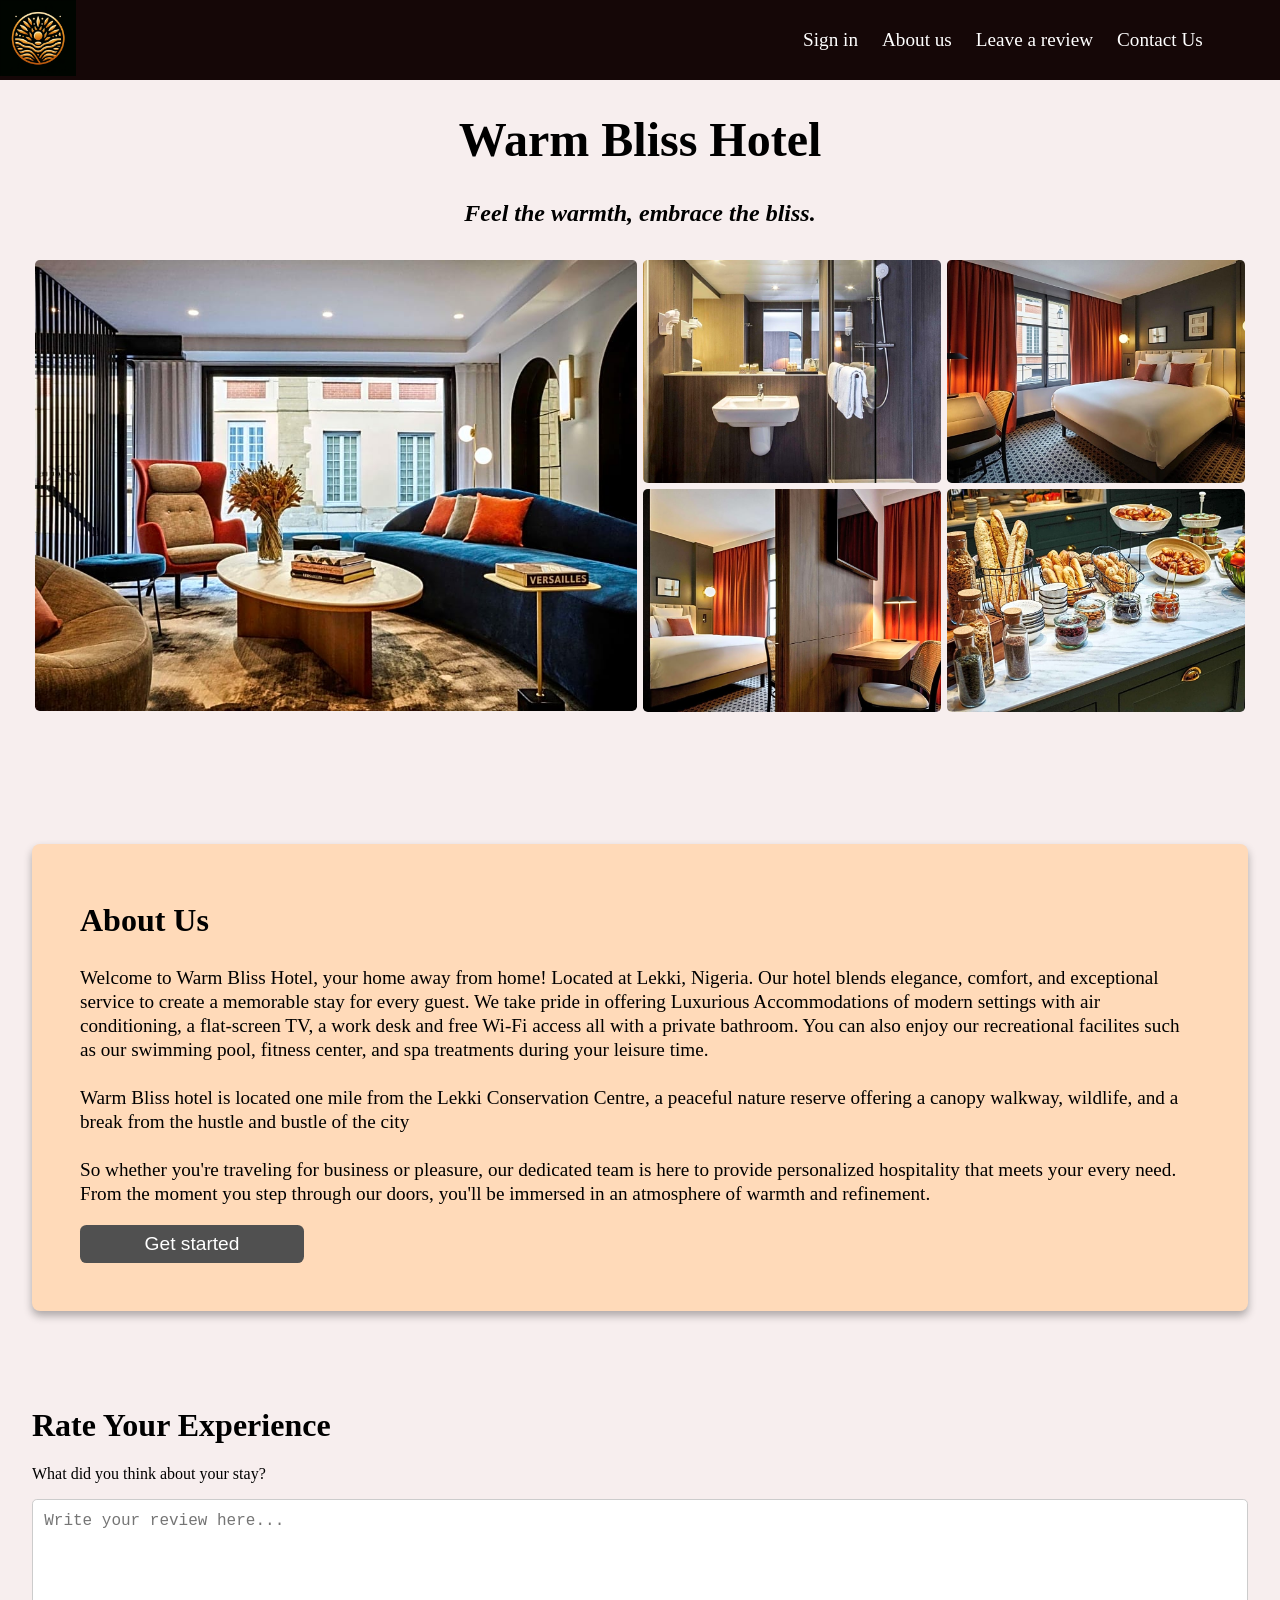
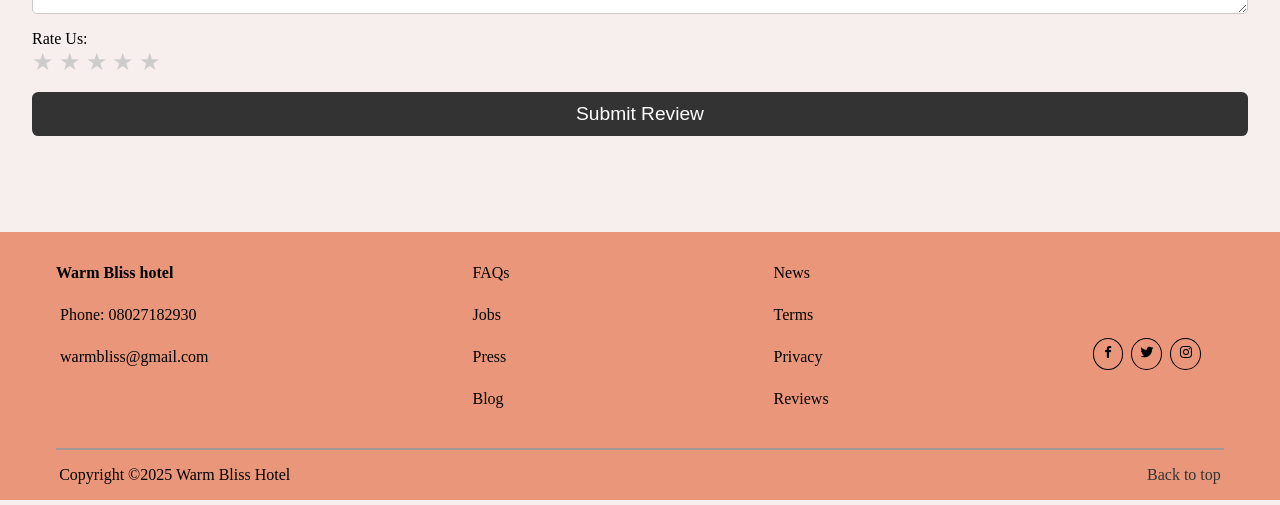
==== index.html @ 1f03b2fa "Current state of the hotel website" ====
<!doctype html>
<html lang="en">
  <head>
    <meta charset="UTF-8" />
    <meta name="viewport" content="width=device-width, initial-scale=1.0" />
    <title>Landing page</title>
    <link
      href="https://unpkg.com/boxicons@2.1.4/css/boxicons.min.css"
      rel="stylesheet"
    />
    <link rel="stylesheet" href="./index.css" />
  </head>
  <body>
    <nav>
      <div>
        <img
          src="./images/logo.png"
          alt="Hotel logo"
          class="logo"
        />
      </div>

      <ul id="us">
        <li><a href="signin.html" target="_blank">Sign in</a></li>
        <li><a href="#about">About us</a></li>
        <li><a href="#reply">Leave a review</a></li>
        <li><a href="#contact">Contact Us</a></li>
      </ul>
      <div id="hamburger">☰</div>
    </nav>

    <h1 class="hotel">Warm Bliss Hotel</h1>
    <h2 class="hotel1">Feel the warmth, embrace the bliss.</h2>

    <section class="intro">
      <div class="set item1">
        <img
          src="./images/room-1.jpeg"
          alt="Room with a nice view"
        />
      </div>

      <div class="set item2">
        <img
          src="./images/bathroom-1.jpeg"
          alt="A bathroom"
        />
      </div>

      <div class="set item3">
        <img
          src="./images/room-2.jpeg"
          alt="A bedroom"
        />
      </div>

      <div class="set item4">
        <img
          src="./images/room-3.jpeg"
          alt="A bedroom"
        />
      </div>

      <div class="set item5">
        <img
          src="./images/diner.jpeg"
          alt="A diner"
        />
      </div>
    </section>

    <section id="about">
      <h2>About Us</h2>
      <p>
        Welcome to Warm Bliss Hotel, your home away from home! Located at Lekki,
        Nigeria. Our hotel blends elegance, comfort, and exceptional service to
        create a memorable stay for every guest. We take pride in offering
        Luxurious Accommodations of modern settings with air conditioning, a
        flat-screen TV, a work desk and free Wi-Fi access all with a private
        bathroom. You can also enjoy our recreational facilites such as our
        swimming pool, fitness center, and spa treatments during your leisure
        time. <br /><br />
        Warm Bliss hotel is located one mile from the Lekki Conservation Centre,
        a peaceful nature reserve offering a canopy walkway, wildlife, and a
        break from the hustle and bustle of the city <br /><br />
        So whether you're traveling for business or pleasure, our dedicated team
        is here to provide personalized hospitality that meets your every need.
        From the moment you step through our doors, you'll be immersed in an
        atmosphere of warmth and refinement.
      </p>
      <button id="sign">Get started</button>
    </section>

    <div id="reply">
      <h1>Rate Your Experience</h1>
      <form id="review-form">
        <label for="review">What did you think about your stay?</label>
        <textarea
          id="review"
          name="review"
          rows="5"
          placeholder="Write your review here..."
          required
        ></textarea>

        <div id="modal" class="modal hidden">
          <div class="modal-content">
            <span id="close-modal" class="close">&times;</span>
            <h2>Thank You for your feedback!</h2>
            <p>Your review has been submitted successfully.</p>
            <button id="modal-button">OK</button>
          </div>
        </div>

        <div class="stars">
          <label>Rate Us:</label>
          <div class="star-rating">
            <input type="radio" id="star1" name="rating" value="1" />
            <label for="star1" title="1 star">★</label>
            <input type="radio" id="star2" name="rating" value="2" />
            <label for="star2" title="2 stars">★</label>
            <input type="radio" id="star3" name="rating" value="3" />
            <label for="star3" title="3 stars">★</label>
            <input type="radio" id="star4" name="rating" value="4" />
            <label for="star4" title="4 stars">★</label>
            <input type="radio" id="star5" name="rating" value="5" />
            <label for="star5" title="5 stars">★</label>
          </div>
        </div>

        <button type="submit">Submit Review</button>
      </form>
    </div>

    <footer id="contact">
      <div class="navbar">
        <div class="first">
          <ul class="another">
            <li class="bold">Warm Bliss hotel</li>
            <li>
              <img class="img" src="./images/icon-phone.svg" alt="" />
              <span class="sans semi">Phone: 08027182930</span>
            </li>
            <li>
              <img class="img" src="./images/icon-email.svg" alt="" />
              <span class="sans">warmbliss@gmail.com</span>
            </li>
          </ul>
        </div>

        <div class="first">
          <ul class="another">
            <li><a href="">FAQs</a></li>
            <li><a href="">Jobs</a></li>
            <li><a href="">Press</a></li>
            <li><a href="">Blog</a></li>
          </ul>
        </div>

        <div class="first">
          <ul class="another">
            <li><a href="">News</a></li>
            <li><a href="">Terms</a></li>
            <li><a href="">Privacy</a></li>
            <li><a href="">Reviews</a></li>
          </ul>
        </div>

        <div class="first">
          <ul class="last">
            <li>
              <a href="https://www.facebook.com" target="_blank"
                ><i class="bx bxl-facebook"></i
              ></a>
            </li>
            <li>
              <a href="https://www.twitter.com" target="_blank"
                ><i class="bx bxl-twitter"></i
              ></a>
            </li>
            <li>
              <a href="https://www.instagram.com" target="_blank"
                ><i class="bx bxl-instagram"></i
              ></a>
            </li>
          </ul>
        </div>
      </div>
      <hr />
      <div class="copy">
        <div class="final">Copyright &copy;2025 Warm Bliss Hotel</div>
        <div class="top"><a href="/">Back to top</a></div>
      </div>
    </footer>
    <script src="./index.js"></script>
  </body>
</html>
---- index.css ----
body {
 
  padding: 0;
  margin: 0;
  background-color: rgb(247, 238, 238);
}
.intro {
  margin: 2rem;
  display: grid;
  grid-template-columns: 1fr 1fr 1fr 1fr;
  grid-template-rows: auto;
}
.item1 {
  grid-column: span 2;
  grid-row: span 2;
}
.set {
  margin-left: 0.21rem;
  margin-right: 0.21rem;
  margin-top: 0.1rem;
}

.set img {
  width: 100%;
  border-radius: 0.3rem;
}
nav {
  width: 100%;
  background-color: rgb(21, 7, 7);
  display: flex;
  justify-content: space-between;
  align-items: center;
}
#us {
  list-style-type: none;
  display: flex;
  width: 50%;
}

#us li a {
  text-decoration: none;
  color: white;
  margin-right: 1.5rem;
  font-size: 1.2rem;
}
#us li a:hover {
  color: #f5e9d7;
}
.name {
  color: white;
}
.nav img {
  fill: white;
}
.logo {
  width: 10%;
}
.hotel {
  text-align: center;
  font-weight: bold;
  font-size: 3rem;
}
.hotel1 {
  text-align: center;
  font-style: italic;
}
#about {
  margin-top: 8rem;
  background-color: peachpuff;
  margin-left: 2rem;
  margin-right: 2rem;
  padding: 2rem 3rem;
  border-radius: 0.5rem;
  box-shadow: 0px 0.3rem 0.5rem rgba(0, 0, 0, 0.3);
}
#about h2 {
  font-size: 2rem;
}
#about p {
  line-height: 1.5rem;
  font-size: 1.2rem;
}
#sign {
  padding: 0.5rem;
  width: 20%;
  background-color: rgb(80, 80, 80);
  border: none;
  color: white;
  margin-bottom: 1rem;
}
#reply {
  margin: 6rem 2rem;
}
form {
  display: flex;
  flex-direction: column;
  gap: 1rem;
}
textarea {
  width: 98%;
  padding: 0.7rem;
  font-size: 1rem;
  border: 1px solid #ccc;
  border-radius: 0.3rem;
  resize: vertical;
}
.star-rating {
  display: flex;
  gap: 0.3rem;
}

.star-rating input {
  display: none;
}

.star-rating label {
  font-size: 1.5rem;
  color: #ccc;
  cursor: pointer;
}
button {
  padding: 0.7rem;
  font-size: 1.2rem;
  background-color: #333;
  color: white;
  border: none;
  border-radius: 0.4rem;
  cursor: pointer;
  transition: background-color 0.3s ease;
  width: 100%;
}

button:hover {
  background-color: #555;
}
.navbar {
  display: flex;
  flex-wrap: wrap;
  gap: 14rem;
  background-color: rgb(233, 150, 122);
  padding: 1rem;
}
.another,
.last {
  list-style-type: none;
}
.another li,
.last li {
  margin-bottom: 1.5rem;
}
.another li a {
  text-decoration: none;
  color: black;
}
.last {
  display: flex;
  margin-top: 6rem;
}
.bold {
  font-weight: bold;
}
.last li a {
  border: 1px solid black;
  border-radius: 50%;
  padding: 0.4rem;
  margin-right: 0.5rem;
}
footer {
  background-color: rgb(233, 150, 122);
  padding-bottom: 1rem;
}
hr {
  margin: 0 3.5rem;
  border: 1px solid rgb(165, 153, 153);
  opacity: 2rem;
}

i {
  color: black;
}
i:hover {
  color: white;
}
#hamburger {
  color: white;
  font-size: 2rem;
  cursor: pointer;
  display: none;
}
.final {
  margin-left: 3.7rem;
}
.copy {
  display: flex;
  align-items: center;
  justify-content: space-between;
  flex-wrap: wrap;
  margin-top: 1rem;
}
.top {
  margin-right: 3.7rem;
}
.top a {
  color: #333;
  text-decoration: none;
}
.top a:hover {
  text-decoration: underline;
  color: #f5e9d7;
}
.modal {
  position: fixed;
  top: 0;
  left: 0;
  width: 100%;
  height: 100%;
  background: rgba(0, 0, 0, 0.5);
  display: flex;
  justify-content: center;
  align-items: center;
  z-index: 1000;
}

.modal.hidden {
  display: none;
}

.modal-content {
  background: white;
  padding: 1.5rem;
  border-radius: 0.5rem;
  text-align: center;
  box-shadow: 0 0.3rem 1rem rgba(0, 0, 0, 0.3);
  width: 90%;
  max-width: 25rem;
}

.modal-content h2 {
  margin-bottom: 1rem;
  font-size: 1.5rem;
  color: #333;
}

.modal-content p {
  margin-bottom: 1.5rem;
  font-size: 1rem;
  color: #666;
}

.modal-content button {
  padding: 0.8rem 1.2rem;
  font-size: 1rem;
  color: white;
  background-color: #4caf50;
  border: none;
  border-radius: 0.3rem;
  cursor: pointer;
  transition: background-color 0.3s ease;
}

.modal-content button:hover {
  background-color: #45a049;
}

.close {
  position: absolute;
  top: 1rem;
  right: 1rem;
  font-size: 1.5rem;
  font-weight: bold;
  color: #999;
  cursor: pointer;
}

.close:hover {
  color: #333;
}
@media screen and (max-width: 768px) {
  /* Body */
  body {
    padding: 0;
    margin: 0;
    background-color: rgb(247, 238, 238);
  }
  .top {
    margin-top: 1rem;
    margin-left: 8rem;
  }
  #hamburger {
    display: inline;
    padding-right: 1rem;
  }
  nav {
    width: 100%;
    display: flex;
  }

  .logo {
    width: 25%;
  }

  #us {
    flex-direction: column;
    display: none;
    gap: 10px;
    width: 100%;
    margin-top: 10px;
    max-height: 0;
    overflow: hidden;
    transition: max-height 0.4s ease-in-out;
  }
  #us.active {
    display: flex;
    max-height: 500px;
  }

  #us li {
    margin: 5px 0;
  }

  #us li a {
    font-size: 1rem;
    color: white;
  }
  .intro {
    display: grid;
    gap: 0.5rem;
    padding: 1rem;
    grid-template-columns: repeat(2, 1fr);
  }

  .intro img {
    width: 100%;
  }
  #about {
    margin: 1rem;
    padding: 1rem;
  }

  #about h2 {
    font-size: 1.5rem;
  }

  #about p {
    font-size: 1rem;
    line-height: 1.4rem;
  }

  .sign {
    width: 80%;
    font-size: 1rem;
    margin: 1rem auto;
    display: block;
  }
  #reply {
    margin: 2rem 1rem;
  }

  form {
    gap: 1rem;
  }

  textarea {
    width: 96%;
    padding: 0.5rem;
    font-size: 1rem;
  }

  button {
    font-size: 1rem;
    width: 100%;
  }
  footer {
    text-align: center;
    padding: 1rem 0;
    background-color: rgb(233, 150, 122);
  }

  .navbar {
    gap: 1rem;
    padding: 1rem;
  }

  .another,
  .last {
    text-align: center;
    padding-top: -1rem;
  }

  .another li {
    margin: 5px 0;
  }
  .last li {
    margin-top: -3rem;
  }

  .last li a {
    margin: 0.3rem;
  }
}
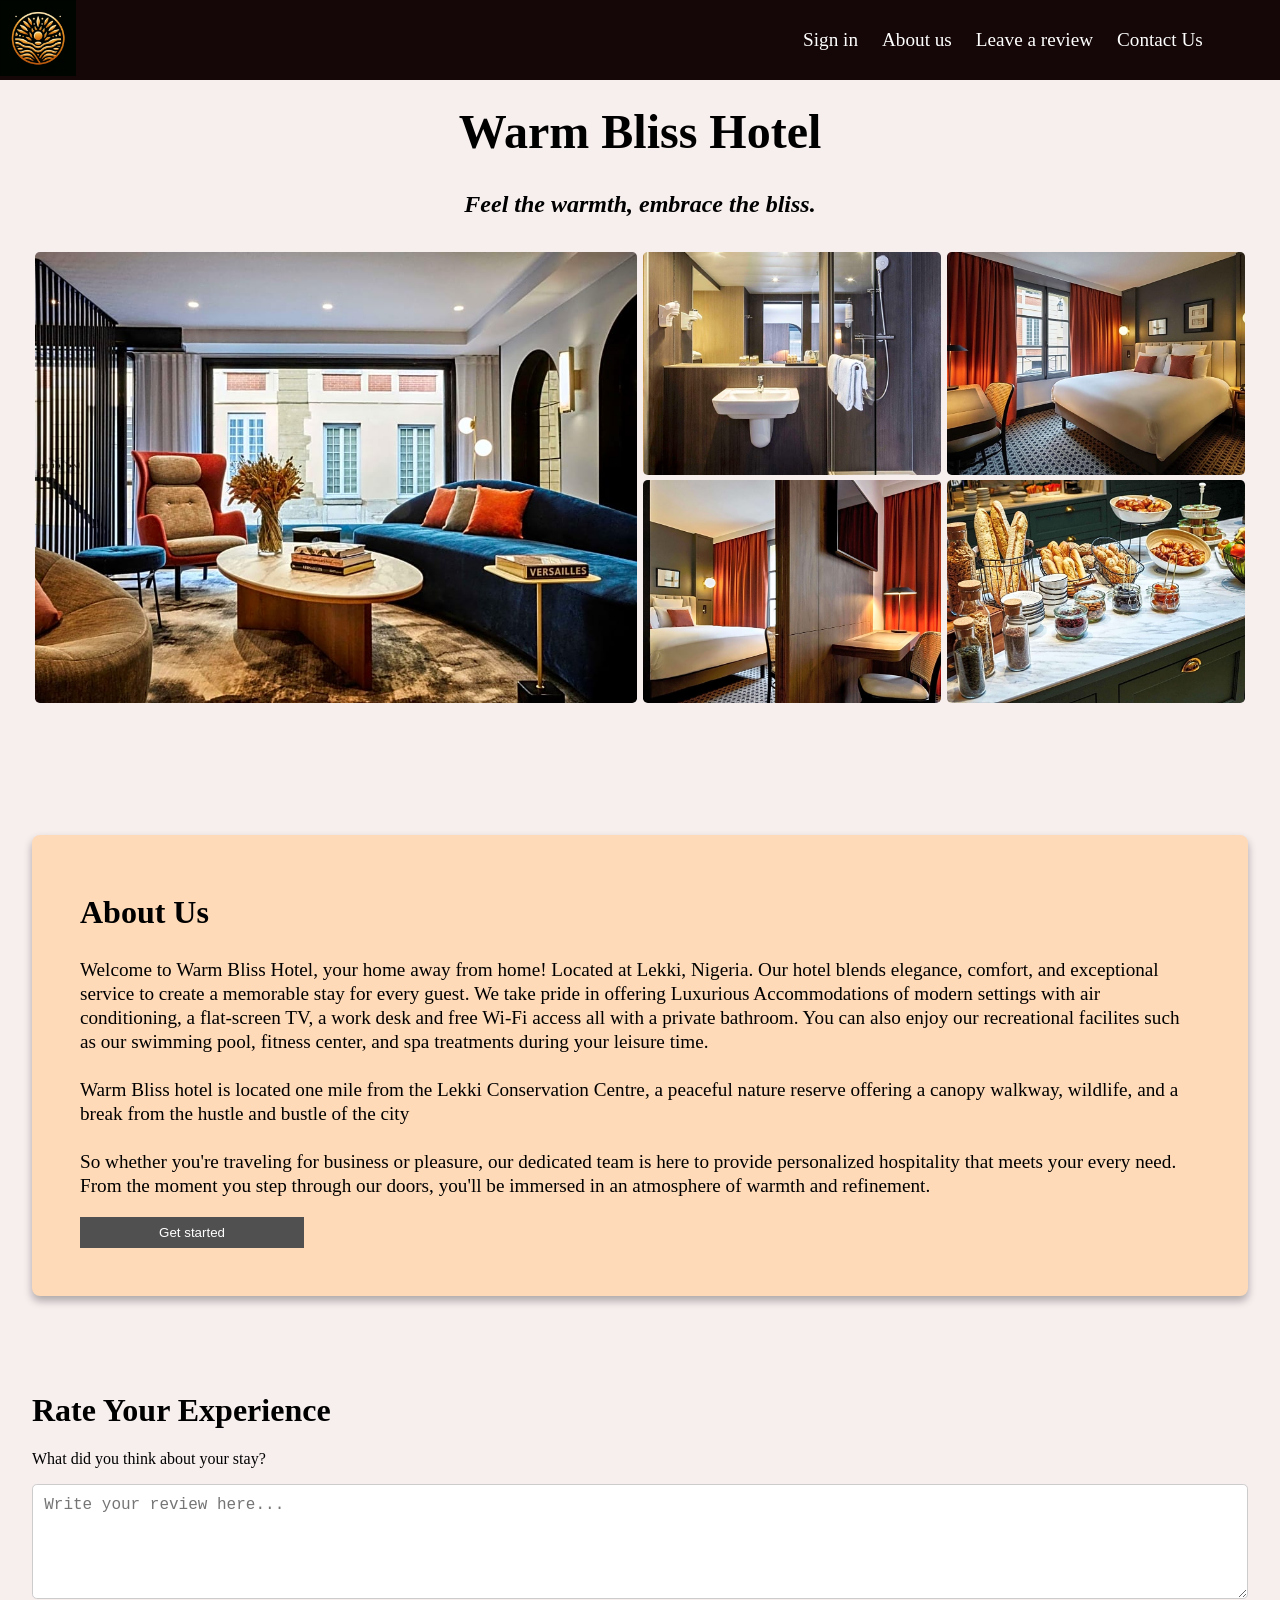
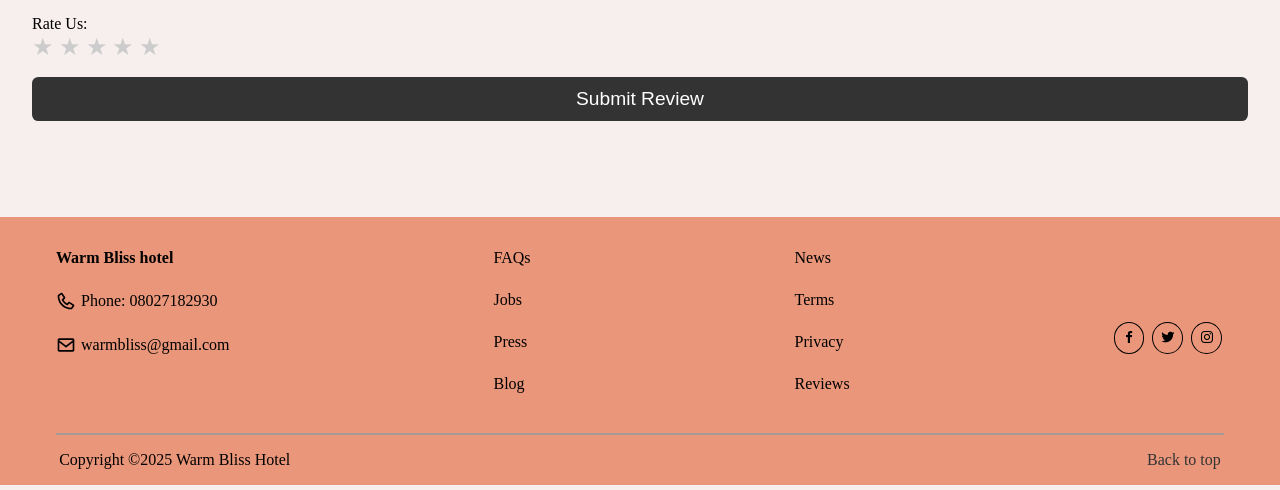
==== commit 67c0044f: "Finished project" ====
--- a/index.html
+++ b/index.html
@@ -3,25 +3,39 @@
   <head>
     <meta charset="UTF-8" />
     <meta name="viewport" content="width=device-width, initial-scale=1.0" />
-    <title>Landing page</title>
+    <title>Landing page | Warm Bliss Hotel</title>
     <link
       href="https://unpkg.com/boxicons@2.1.4/css/boxicons.min.css"
       rel="stylesheet"
     />
-    <link rel="stylesheet" href="./index.css" />
+    <link rel="stylesheet" href="./landing/index.css" />
   </head>
   <body>
+    <div id="modal" class="modal hidden">
+      <div class="modal-content">
+        <div class="success-icon"><i class="bx bxs-check-circle"></i></div>
+        <div class="message-body">
+          <h2>Review Submitted!</h2>
+          <p>
+            Thank you for sharing your experience at
+            <strong>Warm Bliss Hotel</strong>. Your feedback helps us maintain
+            our luxury standards.
+          </p>
+        </div>
+        <button id="modal-button">Back to Home</button>
+        <span id="close-modal" class="close">&times;</span>
+      </div>
+    </div>
+
     <nav>
       <div>
-        <img
-          src="./images/logo.png"
-          alt="Hotel logo"
-          class="logo"
-        />
+        <img src="./images/logo.png" alt="Hotel logo" class="logo" />
       </div>
 
       <ul id="us">
-        <li><a href="signin.html" target="_blank">Sign in</a></li>
+        <li>
+          <a href="./login/signin/signin.html" target="_blank">Sign in</a>
+        </li>
         <li><a href="#about">About us</a></li>
         <li><a href="#reply">Leave a review</a></li>
         <li><a href="#contact">Contact Us</a></li>
@@ -34,38 +48,23 @@
 
     <section class="intro">
       <div class="set item1">
-        <img
-          src="./images/room-1.jpeg"
-          alt="Room with a nice view"
-        />
+        <img src="./images/room-1.jpeg" alt="Room with a nice view" />
       </div>
 
       <div class="set item2">
-        <img
-          src="./images/bathroom-1.jpeg"
-          alt="A bathroom"
-        />
+        <img src="./images/bathroom-1.jpeg" alt="A bathroom" />
       </div>
 
       <div class="set item3">
-        <img
-          src="./images/room-2.jpeg"
-          alt="A bedroom"
-        />
+        <img src="./images/room-2.jpeg" alt="A bedroom" />
       </div>
 
       <div class="set item4">
-        <img
-          src="./images/room-3.jpeg"
-          alt="A bedroom"
-        />
+        <img src="./images/room-3.jpeg" alt="A bedroom" />
       </div>
 
       <div class="set item5">
-        <img
-          src="./images/diner.jpeg"
-          alt="A diner"
-        />
+        <img src="./images/diner.jpeg" alt="A diner" />
       </div>
     </section>
 
@@ -93,24 +92,17 @@
 
     <div id="reply">
       <h1>Rate Your Experience</h1>
-      <form id="review-form">
+      <form id="review-form" novalidate>
         <label for="review">What did you think about your stay?</label>
         <textarea
           id="review"
           name="review"
           rows="5"
           placeholder="Write your review here..."
-          required
         ></textarea>
-
-        <div id="modal" class="modal hidden">
-          <div class="modal-content">
-            <span id="close-modal" class="close">&times;</span>
-            <h2>Thank You for your feedback!</h2>
-            <p>Your review has been submitted successfully.</p>
-            <button id="modal-button">OK</button>
-          </div>
-        </div>
+        <p id="review-error" class="error-text hidden">
+          A response is required for your review to be submitted.
+        </p>
 
         <div class="stars">
           <label>Rate Us:</label>
@@ -126,6 +118,9 @@
             <input type="radio" id="star5" name="rating" value="5" />
             <label for="star5" title="5 stars">★</label>
           </div>
+          <p id="star-error" class="error-text hidden">
+            Please choose a star rating.
+          </p>
         </div>
 
         <button type="submit">Submit Review</button>
@@ -138,11 +133,11 @@
           <ul class="another">
             <li class="bold">Warm Bliss hotel</li>
             <li>
-              <img class="img" src="./images/icon-phone.svg" alt="" />
-              <span class="sans semi">Phone: 08027182930</span>
+              <img class="imge" src="./images/icon-phone.svg" alt="" />
+              <span class="sans">Phone: 08027182930</span>
             </li>
             <li>
-              <img class="img" src="./images/icon-email.svg" alt="" />
+              <img class="imge" src="./images/icon-email.svg" alt="" />
               <span class="sans">warmbliss@gmail.com</span>
             </li>
           </ul>
@@ -192,6 +187,6 @@
         <div class="top"><a href="/">Back to top</a></div>
       </div>
     </footer>
-    <script src="./index.js"></script>
+    <script type="module" src="./landing/index.js"></script>
   </body>
 </html>
--- a/landing/index.css
+++ b/landing/index.css
@@ -0,0 +1,384 @@
+body {
+  padding: 0;
+  margin: 0;
+  background-color: rgb(247, 238, 238);
+}
+
+html {
+  scroll-behavior: smooth;
+  scroll-padding-top: 150px;
+}
+
+body {
+  padding-top: 72px;
+}
+
+nav {
+  width: 100%;
+  background-color: rgb(21, 7, 7);
+  display: flex;
+  justify-content: space-between;
+  align-items: center;
+  position: fixed;
+  top: 0;
+  left: 0;
+  right: 0;
+  z-index: 9999;
+}
+
+#us {
+  list-style-type: none;
+  display: flex;
+  width: 50%;
+}
+
+#us li a {
+  text-decoration: none;
+  color: white;
+  margin-right: 1.5rem;
+  font-size: 1.2rem;
+}
+
+#us li a:hover {
+  color: #f5e9d7;
+}
+
+.logo {
+  width: 10%;
+}
+
+#hamburger {
+  color: white;
+  font-size: 2rem;
+  cursor: pointer;
+  display: none;
+}
+
+.hotel {
+  text-align: center;
+  font-weight: bold;
+  font-size: 3rem;
+}
+
+.hotel1 {
+  text-align: center;
+  font-style: italic;
+}
+
+.intro {
+  margin: 2rem;
+  display: grid;
+  grid-template-columns: 1fr 1fr 1fr 1fr;
+  grid-template-rows: auto;
+}
+
+.item1 {
+  grid-column: span 2;
+  grid-row: span 2;
+}
+
+.set {
+  margin-left: 0.21rem;
+  margin-right: 0.21rem;
+  margin-top: 0.1rem;
+}
+
+.set img {
+  width: 100%;
+  border-radius: 0.3rem;
+}
+
+#about {
+  margin-top: 8rem;
+  background-color: peachpuff;
+  margin-left: 2rem;
+  margin-right: 2rem;
+  padding: 2rem 3rem;
+  border-radius: 0.5rem;
+  box-shadow: 0px 0.3rem 0.5rem rgba(0, 0, 0, 0.3);
+}
+
+#about h2 {
+  font-size: 2rem;
+}
+
+#about p {
+  line-height: 1.5rem;
+  font-size: 1.2rem;
+}
+
+#sign {
+  padding: 0.5rem;
+  width: 20%;
+  background-color: rgb(80, 80, 80);
+  border: none;
+  color: white;
+  margin-bottom: 1rem;
+  cursor: pointer;
+}
+
+#reply {
+  margin: 6rem 2rem;
+}
+
+form {
+  display: flex;
+  flex-direction: column;
+  gap: 1rem;
+}
+
+textarea {
+  width: 98%;
+  padding: 0.7rem;
+  font-size: 1rem;
+  border: 1px solid #ccc;
+  border-radius: 0.3rem;
+  resize: vertical;
+}
+
+.error-text {
+  color: #e74c3c;
+  font-size: 0.9rem;
+  margin-top: -5px;
+  margin-bottom: 10px;
+  font-weight: 500;
+}
+
+.hidden {
+  display: none !important;
+}
+
+.star-rating {
+  display: flex;
+  gap: 0.3rem;
+}
+
+.star-rating input {
+  display: none;
+}
+
+.star-rating label {
+  font-size: 1.5rem;
+  color: #ccc;
+  cursor: pointer;
+}
+
+button[type="submit"] {
+  padding: 0.7rem;
+  font-size: 1.2rem;
+  background-color: #333;
+  color: white;
+  border: none;
+  border-radius: 0.4rem;
+  cursor: pointer;
+  transition: background-color 0.3s ease;
+  width: 100%;
+}
+
+button[type="submit"]:hover {
+  background-color: #555;
+}
+
+footer {
+  background-color: rgb(233, 150, 122);
+  padding-bottom: 1rem;
+}
+
+.navbar {
+  display: flex;
+  flex-wrap: wrap;
+  gap: 14rem;
+  background-color: rgb(233, 150, 122);
+  padding: 1rem;
+}
+
+.another,
+.last {
+  list-style-type: none;
+}
+
+.another li,
+.last li {
+  margin-bottom: 1.5rem;
+}
+
+.another li a {
+  text-decoration: none;
+  color: black;
+}
+
+.last {
+  display: flex;
+  margin-top: 6rem;
+}
+
+.bold {
+  font-weight: bold;
+}
+
+.another li {
+  display: flex;
+  align-items: center;
+  gap: 5px;
+}
+
+.imge {
+  width: 20px;
+}
+
+.last li a {
+  border: 1px solid black;
+  border-radius: 50%;
+  padding: 0.4rem;
+  margin-right: 0.5rem;
+}
+
+hr {
+  margin: 0 3.5rem;
+  border: 1px solid rgb(165, 153, 153);
+}
+
+.final {
+  margin-left: 3.7rem;
+}
+
+.copy {
+  display: flex;
+  align-items: center;
+  justify-content: space-between;
+  flex-wrap: wrap;
+  margin-top: 1rem;
+}
+
+.top {
+  margin-right: 3.7rem;
+}
+
+.top a {
+  color: #333;
+  text-decoration: none;
+}
+
+.top a:hover {
+  text-decoration: underline;
+  color: #f5e9d7;
+}
+i {
+  color: black;
+}
+i:hover {
+  color: white;
+}
+
+.modal {
+  position: fixed;
+  top: 0;
+  left: 0;
+  width: 100%;
+  height: 100%;
+  background: rgba(0, 0, 0, 0.6);
+  display: flex;
+  justify-content: center;
+  align-items: flex-start;
+  padding-top: 50px;
+  z-index: 10000;
+}
+
+.modal-content {
+  background: white;
+  width: 90%;
+  max-width: 500px;
+  padding: 30px;
+  border-radius: 12px;
+  text-align: center;
+  box-shadow: 0 20px 40px rgba(0, 0, 0, 0.2);
+  position: relative;
+  animation: slideInDown 0.5s cubic-bezier(0.175, 0.885, 0.32, 1.275);
+}
+
+.success-icon {
+  font-size: 3.5rem;
+  color: #2ecc71;
+  margin-bottom: 15px;
+}
+
+#modal-button {
+  background-color: #150707;
+  color: white;
+  padding: 12px 30px;
+  border: none;
+  border-radius: 6px;
+  cursor: pointer;
+  font-weight: bold;
+  width: auto;
+  font-size: 1rem;
+}
+
+#modal-button:hover {
+  background-color: #d4a574;
+}
+
+.close {
+  position: absolute;
+  top: 15px;
+  right: 20px;
+  font-size: 1.5rem;
+  cursor: pointer;
+  color: #999;
+}
+
+@keyframes slideInDown {
+  from {
+    opacity: 0;
+    transform: translateY(-100px);
+  }
+  to {
+    opacity: 1;
+    transform: translateY(0);
+  }
+}
+
+@media screen and (max-width: 768px) {
+  #hamburger {
+    display: inline;
+    padding-right: 1rem;
+  }
+
+  .logo {
+    width: 25%;
+  }
+
+  #us {
+    flex-direction: column;
+    display: none;
+    gap: 10px;
+    width: 100%;
+    margin-top: 10px;
+    max-height: 0;
+    overflow: hidden;
+    transition: max-height 0.4s ease-in-out;
+    position: absolute;
+    top: 60px;
+    background: rgb(21, 7, 7);
+    left: 0;
+  }
+
+  #us.active {
+    display: flex;
+    max-height: 500px;
+  }
+
+  #us li {
+    margin: 5px 20px;
+  }
+
+  .intro {
+    grid-template-columns: repeat(2, 1fr);
+  }
+
+  .navbar {
+    gap: 1rem;
+    padding: 1rem;
+    justify-content: center;
+  }
+}
